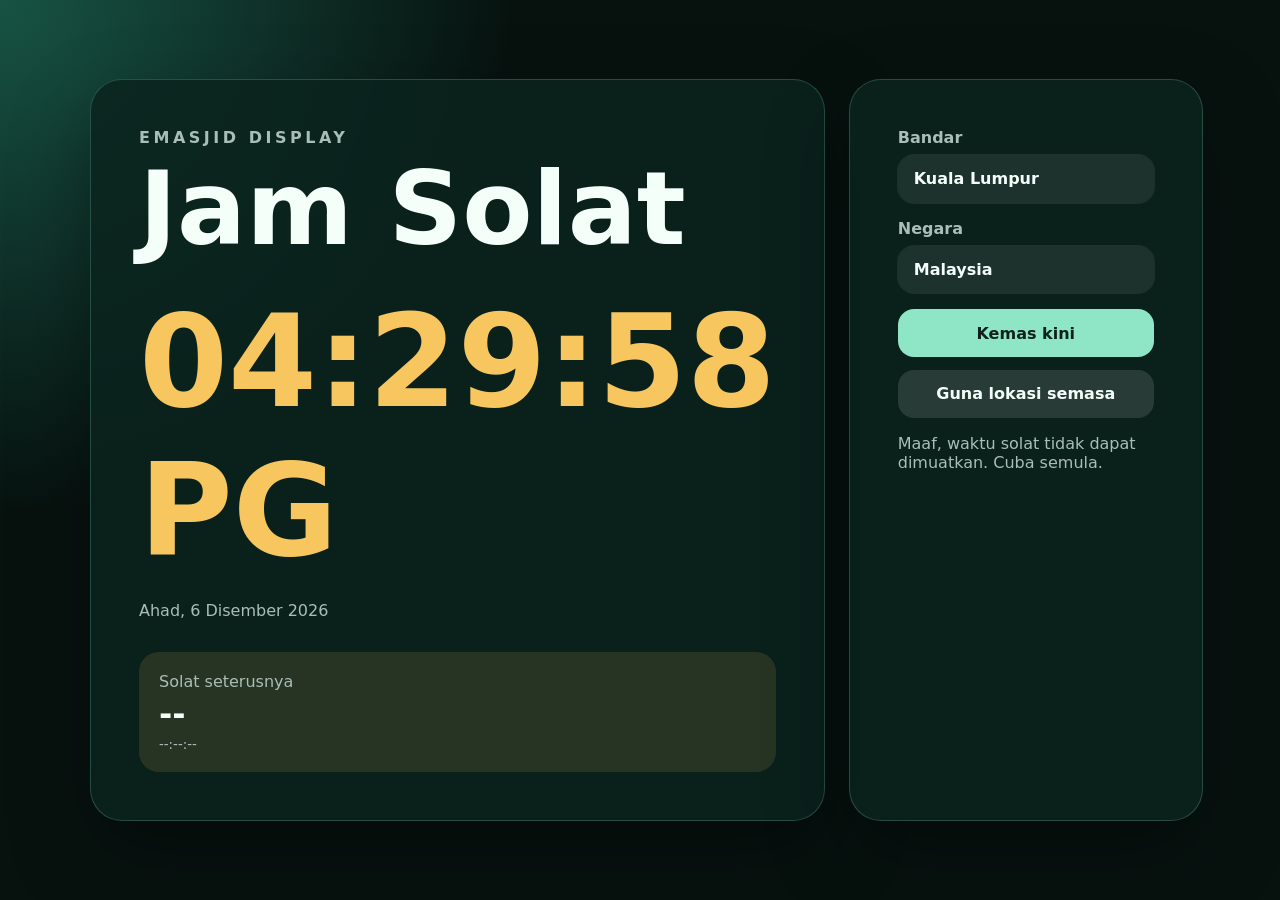
==== index.html @ 229355fd "Build prayer clock display" ====
<!doctype html>
<html lang="ms">
<head>
  <meta charset="utf-8">
  <meta name="viewport" content="width=device-width, initial-scale=1">
  <title>Jam Solat eMasjid</title>
  <link rel="stylesheet" href="styles.css">
</head>
<body>
  <main class="display-shell">
    <section class="hero" aria-label="Paparan jam solat">
      <p class="kicker">eMasjid Display</p>
      <h1>Jam Solat</h1>
      <div class="clock" id="clock">--:--:--</div>
      <p class="date" id="date">Memuatkan tarikh...</p>
      <div class="next-prayer" aria-live="polite">
        <span>Solat seterusnya</span>
        <strong id="nextPrayer">--</strong>
        <small id="countdown">--:--:--</small>
      </div>
    </section>

    <section class="panel" aria-label="Tetapan lokasi dan waktu solat">
      <form id="locationForm" class="location-form">
        <label>
          Bandar
          <input id="city" name="city" value="Kuala Lumpur" autocomplete="address-level2">
        </label>
        <label>
          Negara
          <input id="country" name="country" value="Malaysia" autocomplete="country-name">
        </label>
        <button type="submit">Kemas kini</button>
      </form>
      <button id="geoButton" class="secondary" type="button">Guna lokasi semasa</button>
      <p class="status" id="status">Waktu solat dipaparkan untuk Kuala Lumpur, Malaysia.</p>
      <div class="prayer-grid" id="prayerGrid"></div>
    </section>
  </main>
  <script src="app.js"></script>
</body>
</html>
---- styles.css ----
:root {
  color-scheme: dark;
  --bg: #07120f;
  --card: rgba(11, 35, 30, 0.86);
  --gold: #f7c65f;
  --mint: #8ee6c6;
  --text: #f4fff9;
  --muted: #a8beb7;
}

* { box-sizing: border-box; }

body {
  margin: 0;
  min-height: 100vh;
  font-family: Inter, ui-sans-serif, system-ui, -apple-system, BlinkMacSystemFont, "Segoe UI", sans-serif;
  color: var(--text);
  background: radial-gradient(circle at top left, #175344 0, transparent 32rem), var(--bg);
  display: grid;
  place-items: center;
  padding: 2rem;
}

.display-shell {
  width: min(1100px, 100%);
  display: grid;
  grid-template-columns: 1.15fr 0.85fr;
  gap: 1.5rem;
}

.hero, .panel {
  background: var(--card);
  border: 1px solid rgba(142, 230, 198, 0.22);
  border-radius: 2rem;
  box-shadow: 0 2rem 5rem rgba(0, 0, 0, 0.35);
  padding: clamp(1.5rem, 4vw, 3rem);
}

.kicker, .date, .status, .next-prayer span, .next-prayer small {
  color: var(--muted);
}

.kicker {
  margin: 0 0 1rem;
  text-transform: uppercase;
  letter-spacing: 0.22em;
  font-weight: 700;
}

h1 {
  margin: 0;
  font-size: clamp(3rem, 8vw, 7rem);
  line-height: 0.9;
}

.clock {
  margin: 2rem 0 0.5rem;
  font-size: clamp(3.5rem, 10vw, 8rem);
  font-weight: 800;
  color: var(--gold);
  font-variant-numeric: tabular-nums;
}

.next-prayer {
  margin-top: 2rem;
  padding: 1.25rem;
  border-radius: 1.25rem;
  background: rgba(247, 198, 95, 0.12);
  display: grid;
  gap: 0.25rem;
}

.next-prayer strong {
  font-size: 2rem;
}

.location-form {
  display: grid;
  gap: 1rem;
}

label {
  display: grid;
  gap: 0.5rem;
  color: var(--muted);
  font-weight: 700;
}

input, button {
  border: 0;
  border-radius: 1rem;
  padding: 0.9rem 1rem;
  font: inherit;
}

input {
  color: var(--text);
  background: rgba(255, 255, 255, 0.08);
  outline: 1px solid rgba(255, 255, 255, 0.08);
}

button {
  cursor: pointer;
  color: #10221d;
  background: var(--mint);
  font-weight: 800;
}

button.secondary {
  width: 100%;
  margin-top: 0.8rem;
  color: var(--text);
  background: rgba(255, 255, 255, 0.12);
}

.prayer-grid {
  margin-top: 1.25rem;
  display: grid;
  gap: 0.75rem;
}

.prayer-card {
  display: flex;
  justify-content: space-between;
  align-items: center;
  padding: 1rem;
  border-radius: 1rem;
  background: rgba(255, 255, 255, 0.07);
}

.prayer-card.active {
  outline: 2px solid var(--gold);
}

.prayer-card span:last-child {
  color: var(--gold);
  font-size: 1.25rem;
  font-weight: 800;
  font-variant-numeric: tabular-nums;
}

@media (max-width: 820px) {
  body { padding: 1rem; }
  .display-shell { grid-template-columns: 1fr; }
}
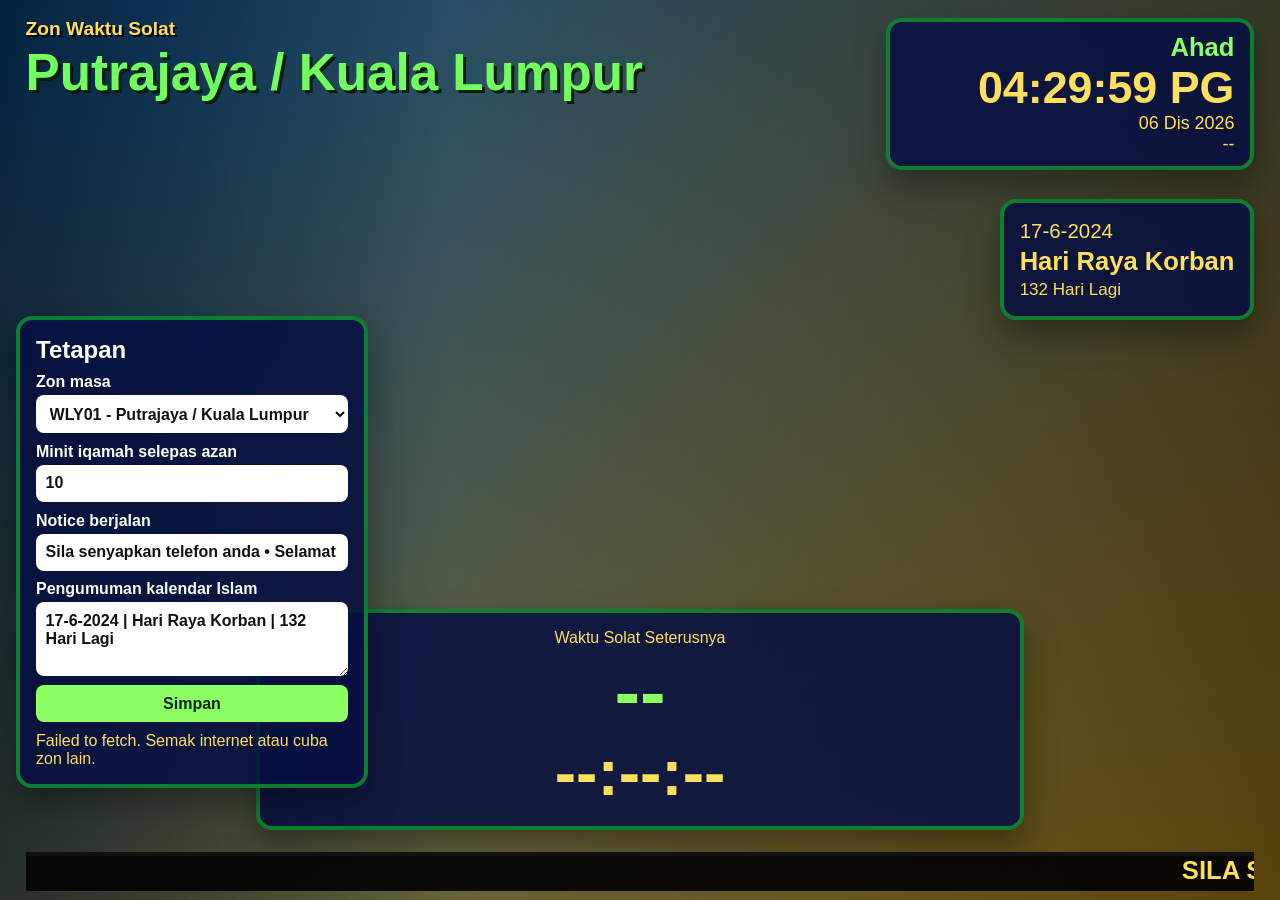
==== commit c664bf64: "Expand mosque prayer time display" ====
--- a/index.html
+++ b/index.html
@@ -7,35 +7,61 @@
   <link rel="stylesheet" href="styles.css">
 </head>
 <body>
-  <main class="display-shell">
-    <section class="hero" aria-label="Paparan jam solat">
-      <p class="kicker">eMasjid Display</p>
-      <h1>Jam Solat</h1>
-      <div class="clock" id="clock">--:--:--</div>
-      <p class="date" id="date">Memuatkan tarikh...</p>
-      <div class="next-prayer" aria-live="polite">
-        <span>Solat seterusnya</span>
-        <strong id="nextPrayer">--</strong>
-        <small id="countdown">--:--:--</small>
+  <main class="display" style="--bg-image: url('assets/images/background.jpg')">
+    <section class="topbar">
+      <div>
+        <p class="label">Zon Waktu Solat</p>
+        <h1 id="zoneName">Putrajaya</h1>
+      </div>
+      <div class="datetime-card">
+        <strong id="dayName">--</strong>
+        <span id="clock">--:--:--</span>
+        <small id="gregorianDate">--</small>
+        <small id="hijriDate">--</small>
       </div>
     </section>
 
-    <section class="panel" aria-label="Tetapan lokasi dan waktu solat">
-      <form id="locationForm" class="location-form">
-        <label>
-          Bandar
-          <input id="city" name="city" value="Kuala Lumpur" autocomplete="address-level2">
-        </label>
-        <label>
-          Negara
-          <input id="country" name="country" value="Malaysia" autocomplete="country-name">
-        </label>
-        <button type="submit">Kemas kini</button>
-      </form>
-      <button id="geoButton" class="secondary" type="button">Guna lokasi semasa</button>
-      <p class="status" id="status">Waktu solat dipaparkan untuk Kuala Lumpur, Malaysia.</p>
-      <div class="prayer-grid" id="prayerGrid"></div>
+    <section class="event-card" aria-live="polite">
+      <span id="eventDate">--</span>
+      <strong id="eventTitle">Pengumuman</strong>
+      <small id="eventCountdown">--</small>
     </section>
+
+    <section class="countdown-card" aria-live="assertive">
+      <span id="countdownLabel">Waktu Solat Seterusnya</span>
+      <strong id="nextPrayer">--</strong>
+      <small id="countdown">--:--:--</small>
+    </section>
+
+    <section class="prayer-strip" id="prayerGrid" aria-label="Waktu solat hari ini"></section>
+
+    <section class="notice-bar" aria-label="Notis dan pengumuman">
+      <marquee id="noticeText">Sila senyapkan telefon anda • Selamat datang ke masjid • Lurus dan rapatkan saf</marquee>
+    </section>
+
+    <aside class="settings" aria-label="Tetapan paparan">
+      <h2>Tetapan</h2>
+      <label>Zon masa
+        <select id="zoneSelect"></select>
+      </label>
+      <label>Minit iqamah selepas azan
+        <input id="iqamahMinutes" type="number" min="0" max="60" value="10">
+      </label>
+      <label>Notice berjalan
+        <input id="noticeInput" value="Sila senyapkan telefon anda • Selamat datang ke masjid • Lurus dan rapatkan saf">
+      </label>
+      <label>Pengumuman kalendar Islam
+        <textarea id="announcementInput" rows="3">17-6-2024 | Hari Raya Korban | 132 Hari Lagi</textarea>
+      </label>
+      <button id="saveSettings" type="button">Simpan</button>
+      <p id="syncStatus">Menyambung data JAKIM...</p>
+    </aside>
+
+    <div class="azan-overlay" id="azanOverlay" hidden>
+      <p>Telah masuk waktu</p>
+      <strong id="azanPrayer">--</strong>
+      <span id="iqamahCountdown">Iqamah dalam --:--</span>
+    </div>
   </main>
   <script src="app.js"></script>
 </body>
--- a/styles.css
+++ b/styles.css
@@ -1,11 +1,10 @@
 :root {
   color-scheme: dark;
-  --bg: #07120f;
-  --card: rgba(11, 35, 30, 0.86);
-  --gold: #f7c65f;
-  --mint: #8ee6c6;
-  --text: #f4fff9;
-  --muted: #a8beb7;
+  --green: #087a28;
+  --gold: #ffdf5c;
+  --blue: #041a57;
+  --black: #020403;
+  --white: #f8fff4;
 }
 
 * { box-sizing: border-box; }
@@ -13,133 +12,207 @@
 body {
   margin: 0;
   min-height: 100vh;
-  font-family: Inter, ui-sans-serif, system-ui, -apple-system, BlinkMacSystemFont, "Segoe UI", sans-serif;
-  color: var(--text);
-  background: radial-gradient(circle at top left, #175344 0, transparent 32rem), var(--bg);
-  display: grid;
-  place-items: center;
-  padding: 2rem;
-}
-
-.display-shell {
-  width: min(1100px, 100%);
-  display: grid;
-  grid-template-columns: 1.15fr 0.85fr;
-  gap: 1.5rem;
-}
-
-.hero, .panel {
-  background: var(--card);
-  border: 1px solid rgba(142, 230, 198, 0.22);
-  border-radius: 2rem;
-  box-shadow: 0 2rem 5rem rgba(0, 0, 0, 0.35);
-  padding: clamp(1.5rem, 4vw, 3rem);
-}
-
-.kicker, .date, .status, .next-prayer span, .next-prayer small {
-  color: var(--muted);
-}
-
-.kicker {
-  margin: 0 0 1rem;
-  text-transform: uppercase;
-  letter-spacing: 0.22em;
-  font-weight: 700;
+  overflow: hidden;
+  background: #000;
+  color: var(--white);
+  font-family: Arial, Helvetica, sans-serif;
+}
+
+.display {
+  position: relative;
+  min-height: 100vh;
+  padding: 2vh 2vw 1vh;
+  display: grid;
+  grid-template-rows: auto 1fr auto auto;
+  gap: 1.2vh;
+  isolation: isolate;
+  background-image: linear-gradient(rgba(0, 20, 45, 0.25), rgba(0, 0, 0, 0.25)), var(--bg-image), linear-gradient(135deg, #074f91, #d7a21d);
+  background-size: cover;
+  background-position: center;
+}
+
+.display::before {
+  content: "";
+  position: absolute;
+  inset: 0;
+  z-index: -1;
+  background: linear-gradient(90deg, rgba(0, 0, 0, 0.45), transparent 35%, rgba(0, 0, 0, 0.45));
+}
+
+.topbar {
+  display: flex;
+  justify-content: space-between;
+  align-items: start;
+  gap: 1rem;
+}
+
+.label {
+  margin: 0 0 0.2rem;
+  color: var(--gold);
+  font-size: clamp(0.9rem, 1.5vw, 1.6rem);
+  font-weight: 900;
+  text-shadow: 2px 2px #000;
 }
 
 h1 {
   margin: 0;
-  font-size: clamp(3rem, 8vw, 7rem);
-  line-height: 0.9;
-}
-
-.clock {
-  margin: 2rem 0 0.5rem;
-  font-size: clamp(3.5rem, 10vw, 8rem);
-  font-weight: 800;
-  color: var(--gold);
+  color: #72ff5d;
+  font-size: clamp(1.8rem, 4vw, 4.5rem);
+  text-shadow: 3px 3px #001b06;
+}
+
+.datetime-card, .event-card, .countdown-card, .settings, .azan-overlay {
+  border: 0.25rem solid rgba(13, 145, 48, 0.85);
+  border-radius: 1rem;
+  background: rgba(5, 15, 65, 0.86);
+  box-shadow: 0 1rem 2rem rgba(0, 0, 0, 0.35);
+}
+
+.datetime-card {
+  min-width: min(32vw, 23rem);
+  padding: 0.7rem 1rem;
+  display: grid;
+  text-align: right;
+  color: var(--gold);
+}
+
+.datetime-card strong {
+  color: #8cff63;
+  font-size: clamp(1rem, 2vw, 2rem);
+}
+
+.datetime-card span {
+  font-size: clamp(1.6rem, 3.5vw, 4rem);
+  font-weight: 900;
   font-variant-numeric: tabular-nums;
 }
 
-.next-prayer {
-  margin-top: 2rem;
-  padding: 1.25rem;
-  border-radius: 1.25rem;
-  background: rgba(247, 198, 95, 0.12);
+.datetime-card small { font-size: clamp(0.8rem, 1.4vw, 1.4rem); }
+
+.event-card {
+  justify-self: end;
+  align-self: start;
+  max-width: 24rem;
+  margin-top: 2vh;
+  padding: 1rem;
+  color: var(--gold);
   display: grid;
   gap: 0.25rem;
-}
-
-.next-prayer strong {
-  font-size: 2rem;
-}
-
-.location-form {
-  display: grid;
-  gap: 1rem;
-}
-
-label {
-  display: grid;
-  gap: 0.5rem;
-  color: var(--muted);
-  font-weight: 700;
-}
-
-input, button {
+  font-size: clamp(1rem, 1.6vw, 1.5rem);
+}
+
+.event-card strong { font-size: clamp(1.2rem, 2vw, 2.2rem); }
+
+.countdown-card {
+  justify-self: center;
+  align-self: center;
+  min-width: min(48rem, 90vw);
+  padding: 1rem 2rem;
+  text-align: center;
+  color: var(--gold);
+}
+
+.countdown-card strong {
+  display: block;
+  color: #8cff63;
+  font-size: clamp(2rem, 6vw, 6rem);
+  text-transform: uppercase;
+}
+
+.countdown-card small {
+  font-size: clamp(2rem, 5vw, 5rem);
+  font-weight: 900;
+  font-variant-numeric: tabular-nums;
+}
+
+.prayer-strip {
+  display: grid;
+  grid-template-columns: repeat(7, 1fr);
+  gap: 0.3rem;
+}
+
+.prayer-card {
+  overflow: hidden;
+  border: 0.15rem solid #021e08;
+  border-radius: 0.5rem;
+  text-align: center;
+  background: #e8e5ff;
+}
+
+.prayer-card span:first-child {
+  display: block;
+  padding: 0.35rem;
+  background: var(--green);
+  color: white;
+  font-size: clamp(0.85rem, 1.7vw, 1.9rem);
+  font-weight: 900;
+}
+
+.prayer-card span:last-child {
+  display: block;
+  padding: 0.3rem;
+  color: #141342;
+  font-size: clamp(1.1rem, 2.2vw, 2.5rem);
+  font-weight: 900;
+  font-variant-numeric: tabular-nums;
+}
+
+.prayer-card.active {
+  box-shadow: 0 0 0 0.35rem var(--gold) inset;
+}
+
+.notice-bar {
+  border-top: 0.25rem solid #111;
+  background: rgba(0, 0, 0, 0.9);
+  color: var(--gold);
+  font-size: clamp(1rem, 2vw, 2.4rem);
+  font-weight: 900;
+  text-transform: uppercase;
+}
+
+.settings {
+  position: absolute;
+  left: 1rem;
+  bottom: 7rem;
+  width: min(22rem, calc(100vw - 2rem));
+  padding: 1rem;
+  display: grid;
+  gap: 0.6rem;
+}
+
+.settings h2 { margin: 0; }
+.settings label { display: grid; gap: 0.25rem; font-weight: 700; }
+.settings input, .settings select, .settings textarea, .settings button {
+  width: 100%;
   border: 0;
-  border-radius: 1rem;
-  padding: 0.9rem 1rem;
+  border-radius: 0.5rem;
+  padding: 0.6rem;
   font: inherit;
 }
-
-input {
-  color: var(--text);
-  background: rgba(255, 255, 255, 0.08);
-  outline: 1px solid rgba(255, 255, 255, 0.08);
-}
-
-button {
-  cursor: pointer;
-  color: #10221d;
-  background: var(--mint);
-  font-weight: 800;
-}
-
-button.secondary {
-  width: 100%;
-  margin-top: 0.8rem;
-  color: var(--text);
-  background: rgba(255, 255, 255, 0.12);
-}
-
-.prayer-grid {
-  margin-top: 1.25rem;
-  display: grid;
-  gap: 0.75rem;
-}
-
-.prayer-card {
-  display: flex;
-  justify-content: space-between;
-  align-items: center;
-  padding: 1rem;
-  border-radius: 1rem;
-  background: rgba(255, 255, 255, 0.07);
-}
-
-.prayer-card.active {
-  outline: 2px solid var(--gold);
-}
-
-.prayer-card span:last-child {
-  color: var(--gold);
-  font-size: 1.25rem;
-  font-weight: 800;
-  font-variant-numeric: tabular-nums;
-}
-
-@media (max-width: 820px) {
-  body { padding: 1rem; }
-  .display-shell { grid-template-columns: 1fr; }
-}
+.settings input, .settings select, .settings textarea { color: #111; background: #fff; }
+.settings button { color: #01240d; background: #8cff63; font-weight: 900; cursor: pointer; }
+.settings p { margin: 0; color: var(--gold); }
+
+.azan-overlay {
+  position: fixed;
+  inset: 8vh 8vw;
+  z-index: 10;
+  display: grid;
+  place-content: center;
+  text-align: center;
+  background: rgba(2, 10, 48, 0.95);
+}
+
+.azan-overlay[hidden] { display: none; }
+.azan-overlay p { margin: 0; color: var(--gold); font-size: clamp(2rem, 5vw, 5rem); }
+.azan-overlay strong { color: #8cff63; font-size: clamp(3rem, 9vw, 9rem); }
+.azan-overlay span { color: white; font-size: clamp(1.5rem, 3vw, 3rem); }
+
+@media (max-width: 900px) {
+  body { overflow: auto; }
+  .display { min-height: 100svh; grid-template-rows: auto auto auto auto auto; }
+  .topbar { display: grid; }
+  .datetime-card, .event-card, .countdown-card { justify-self: stretch; min-width: auto; }
+  .prayer-strip { grid-template-columns: repeat(2, 1fr); }
+  .settings { position: static; width: 100%; order: 10; }
+}
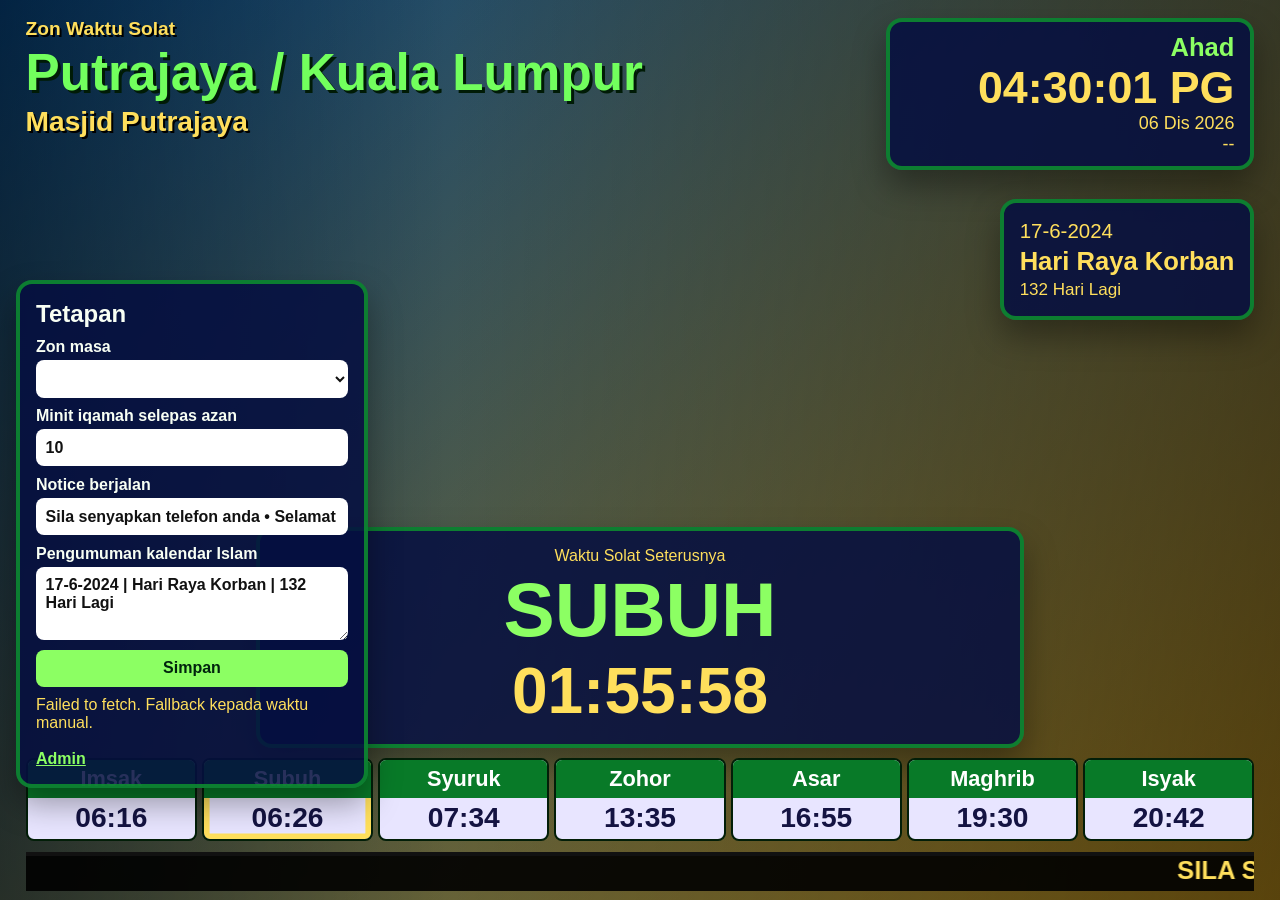
==== commit e7d5f0a0: "Add admin page and harden Pi kiosk install" ====
--- a/index.html
+++ b/index.html
@@ -12,6 +12,7 @@
       <div>
         <p class="label">Zon Waktu Solat</p>
         <h1 id="zoneName">Putrajaya</h1>
+        <h2 id="mosqueName">Masjid Putrajaya</h2>
       </div>
       <div class="datetime-card">
         <strong id="dayName">--</strong>
@@ -55,6 +56,7 @@
       </label>
       <button id="saveSettings" type="button">Simpan</button>
       <p id="syncStatus">Menyambung data JAKIM...</p>
+      <a class="admin-link" href="admin.html">Admin</a>
     </aside>
 
     <div class="azan-overlay" id="azanOverlay" hidden>
--- a/styles.css
+++ b/styles.css
@@ -216,3 +216,17 @@
   .prayer-strip { grid-template-columns: repeat(2, 1fr); }
   .settings { position: static; width: 100%; order: 10; }
 }
+
+#mosqueName {
+  margin: 0.25rem 0 0;
+  color: var(--gold);
+  font-size: clamp(1rem, 2.2vw, 2.3rem);
+  text-shadow: 2px 2px #000;
+}
+
+.admin-link {
+  display: inline-block;
+  margin-top: 0.5rem;
+  color: #8cff63;
+  font-weight: 900;
+}
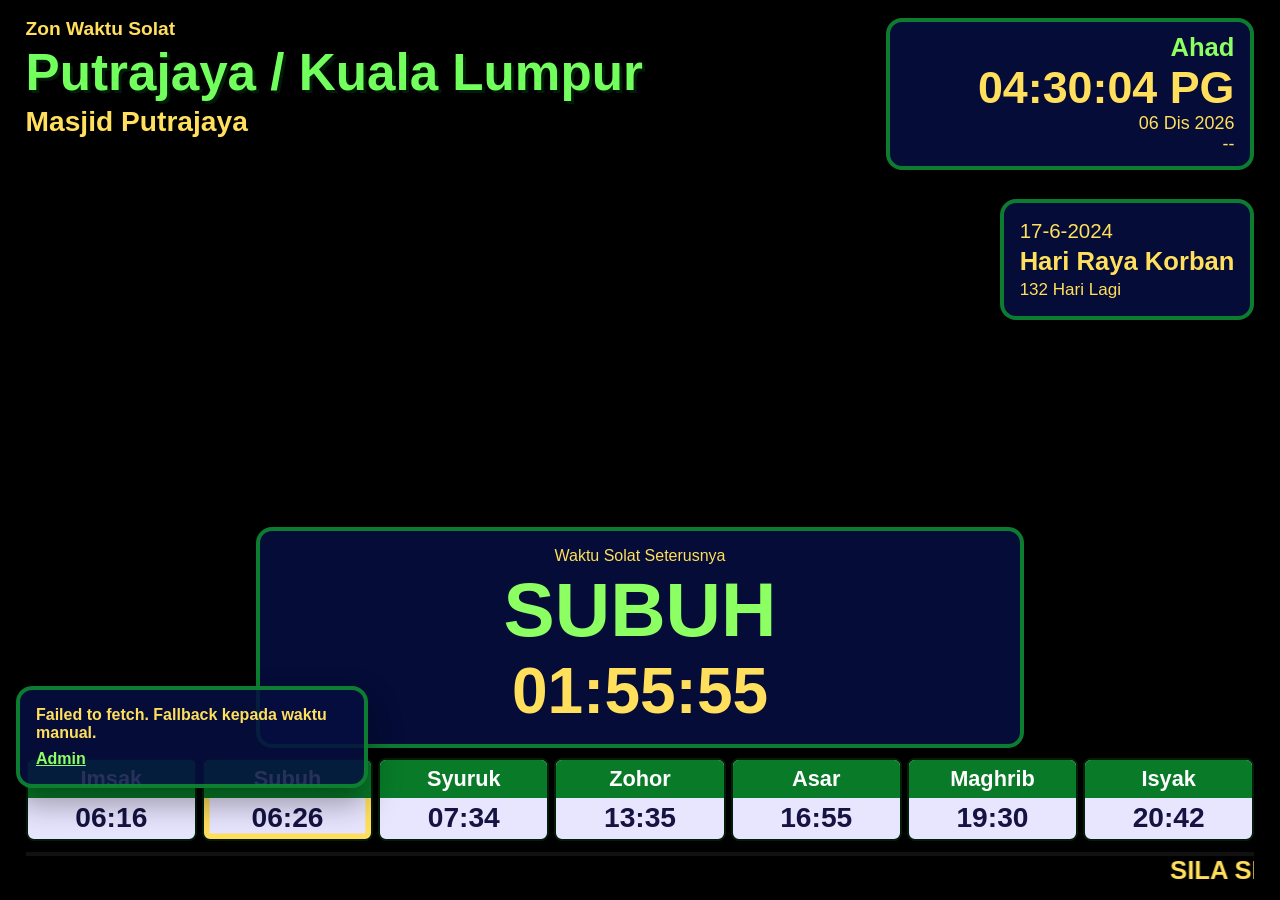
==== commit 1e857142: "Clean up media placeholders and document asset setup" ====
--- a/index.html
+++ b/index.html
@@ -7,7 +7,8 @@
   <link rel="stylesheet" href="styles.css">
 </head>
 <body>
-  <main class="display" style="--bg-image: url('assets/images/background.jpg')">
+  <main class="display">
+    <div id="mediaStage" class="media-stage" aria-hidden="true"></div>
     <section class="topbar">
       <div>
         <p class="label">Zon Waktu Solat</p>
@@ -40,24 +41,15 @@
       <marquee id="noticeText">Sila senyapkan telefon anda • Selamat datang ke masjid • Lurus dan rapatkan saf</marquee>
     </section>
 
-    <aside class="settings" aria-label="Tetapan paparan">
-      <h2>Tetapan</h2>
-      <label>Zon masa
-        <select id="zoneSelect"></select>
-      </label>
-      <label>Minit iqamah selepas azan
-        <input id="iqamahMinutes" type="number" min="0" max="60" value="10">
-      </label>
-      <label>Notice berjalan
-        <input id="noticeInput" value="Sila senyapkan telefon anda • Selamat datang ke masjid • Lurus dan rapatkan saf">
-      </label>
-      <label>Pengumuman kalendar Islam
-        <textarea id="announcementInput" rows="3">17-6-2024 | Hari Raya Korban | 132 Hari Lagi</textarea>
-      </label>
-      <button id="saveSettings" type="button">Simpan</button>
+    <aside class="status-panel" aria-label="Status sistem">
       <p id="syncStatus">Menyambung data JAKIM...</p>
       <a class="admin-link" href="admin.html">Admin</a>
     </aside>
+
+    <div class="prayer-overlay" id="prayerOverlay" hidden>
+      <p>Sedang Solat</p>
+      <strong id="prayerOverlayName">--</strong>
+    </div>
 
     <div class="azan-overlay" id="azanOverlay" hidden>
       <p>Telah masuk waktu</p>
--- a/styles.css
+++ b/styles.css
@@ -61,7 +61,7 @@
   text-shadow: 3px 3px #001b06;
 }
 
-.datetime-card, .event-card, .countdown-card, .settings, .azan-overlay {
+.datetime-card, .event-card, .countdown-card, .status-panel, .azan-overlay {
   border: 0.25rem solid rgba(13, 145, 48, 0.85);
   border-radius: 1rem;
   background: rgba(5, 15, 65, 0.86);
@@ -170,28 +170,14 @@
   text-transform: uppercase;
 }
 
-.settings {
+.status-panel {
   position: absolute;
   left: 1rem;
   bottom: 7rem;
   width: min(22rem, calc(100vw - 2rem));
   padding: 1rem;
-  display: grid;
-  gap: 0.6rem;
-}
-
-.settings h2 { margin: 0; }
-.settings label { display: grid; gap: 0.25rem; font-weight: 700; }
-.settings input, .settings select, .settings textarea, .settings button {
-  width: 100%;
-  border: 0;
-  border-radius: 0.5rem;
-  padding: 0.6rem;
-  font: inherit;
-}
-.settings input, .settings select, .settings textarea { color: #111; background: #fff; }
-.settings button { color: #01240d; background: #8cff63; font-weight: 900; cursor: pointer; }
-.settings p { margin: 0; color: var(--gold); }
+}
+.status-panel p { margin: 0; color: var(--gold); font-weight: 900; }
 
 .azan-overlay {
   position: fixed;
@@ -214,7 +200,7 @@
   .topbar { display: grid; }
   .datetime-card, .event-card, .countdown-card { justify-self: stretch; min-width: auto; }
   .prayer-strip { grid-template-columns: repeat(2, 1fr); }
-  .settings { position: static; width: 100%; order: 10; }
+  .status-panel { position: static; width: 100%; order: 10; }
 }
 
 #mosqueName {
@@ -230,3 +216,30 @@
   color: #8cff63;
   font-weight: 900;
 }
+
+
+.media-stage {
+  position: absolute;
+  inset: 0;
+  z-index: -2;
+  overflow: hidden;
+}
+.media-stage img, .media-stage video {
+  width: 100%;
+  height: 100%;
+  object-fit: cover;
+}
+.prayer-overlay {
+  position: fixed;
+  inset: 0;
+  z-index: 9;
+  display: grid;
+  place-content: center;
+  text-align: center;
+  background: linear-gradient(rgba(0, 0, 0, .35), rgba(0, 0, 0, .75)), var(--prayer-bg, linear-gradient(135deg, #05140f, #0b6b43));
+  background-size: cover;
+  background-position: center;
+}
+.prayer-overlay[hidden] { display: none; }
+.prayer-overlay p { margin: 0; color: var(--gold); font-size: clamp(2rem, 5vw, 5rem); font-weight: 900; }
+.prayer-overlay strong { color: white; font-size: clamp(3rem, 9vw, 10rem); text-shadow: 4px 4px #000; }
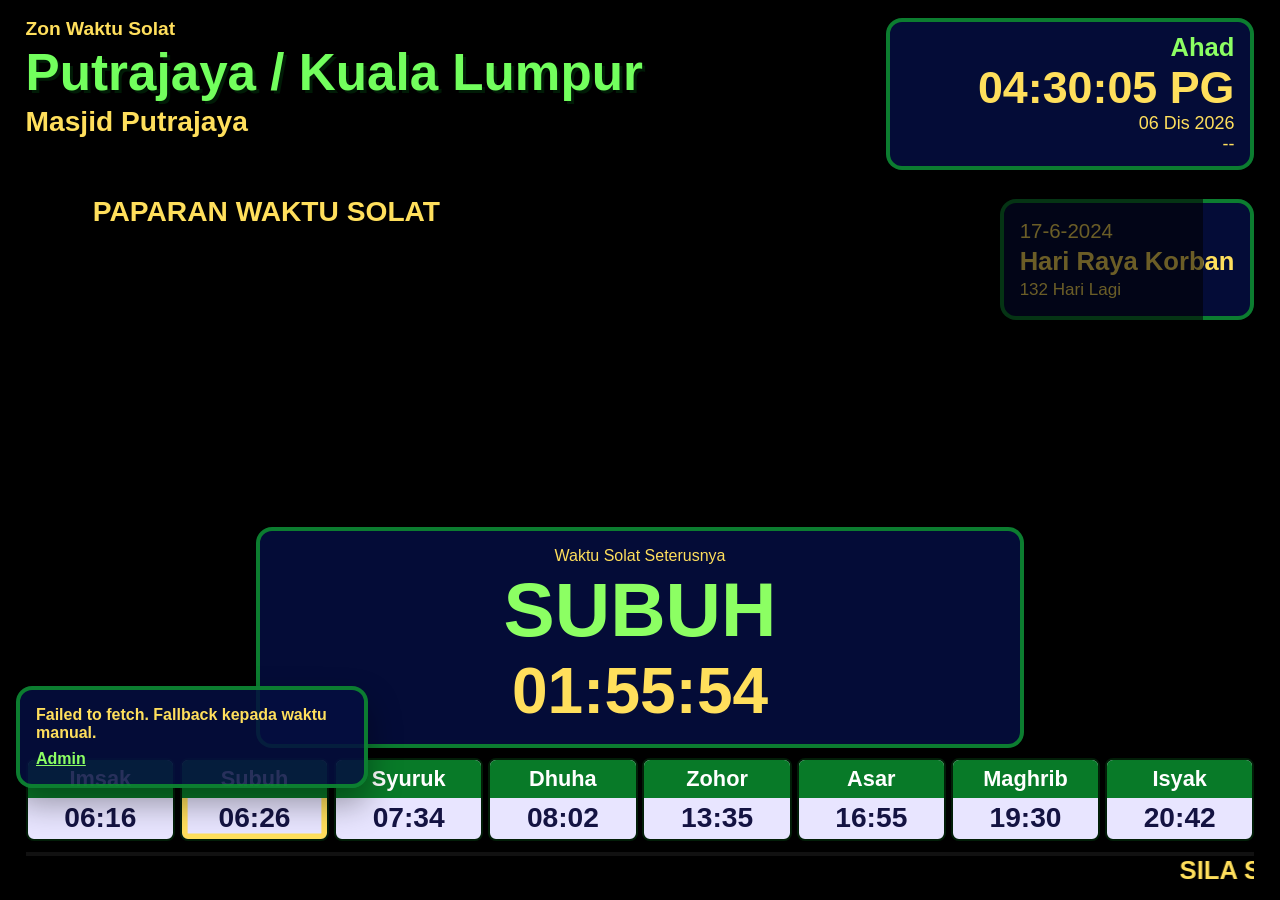
==== commit b1c87206: "Enhance prayer display slides and azan settings" ====
--- a/index.html
+++ b/index.html
@@ -27,6 +27,20 @@
       <span id="eventDate">--</span>
       <strong id="eventTitle">Pengumuman</strong>
       <small id="eventCountdown">--</small>
+    </section>
+
+    <section class="display-slide show" aria-label="Slide waktu solat semua waktu">
+      <p class="slide-title">Paparan Waktu Solat</p>
+    </section>
+
+    <section class="display-slide world-slide" aria-label="Slide zon solat lain">
+      <p class="slide-title">Zon Solat Lain</p>
+      <div id="worldTimes" class="world-times"></div>
+    </section>
+
+    <section class="display-slide event-slide" aria-label="Slide countdown tarikh penting Islam">
+      <p class="slide-title">Countdown Tarikh Penting Islam</p>
+      <strong id="eventBigCountdown">Lagi 10 Hari</strong>
     </section>
 
     <section class="countdown-card" aria-live="assertive">
--- a/styles.css
+++ b/styles.css
@@ -127,7 +127,7 @@
 
 .prayer-strip {
   display: grid;
-  grid-template-columns: repeat(7, 1fr);
+  grid-template-columns: repeat(8, 1fr);
   gap: 0.3rem;
 }
 
@@ -243,3 +243,25 @@
 .prayer-overlay[hidden] { display: none; }
 .prayer-overlay p { margin: 0; color: var(--gold); font-size: clamp(2rem, 5vw, 5rem); font-weight: 900; }
 .prayer-overlay strong { color: white; font-size: clamp(3rem, 9vw, 10rem); text-shadow: 4px 4px #000; }
+
+
+.display-slide {
+  position: absolute;
+  inset: 20vh 6vw auto;
+  min-height: 18vh;
+  padding: 1rem;
+  border-radius: 1rem;
+  background: rgba(0, 0, 0, .58);
+  opacity: 0;
+  transform: translateY(1rem);
+  transition: opacity .6s ease, transform .6s ease;
+  pointer-events: none;
+}
+.display-slide.show { opacity: 1; transform: translateY(0); }
+.slide-title { margin: 0 0 .75rem; color: var(--gold); font-size: clamp(1.2rem, 2.2vw, 2.6rem); font-weight: 900; text-transform: uppercase; }
+.world-times { display: grid; grid-template-columns: repeat(2, minmax(0, 1fr)); gap: .75rem; }
+.world-times article { display: flex; justify-content: space-between; gap: 1rem; padding: .8rem; border-radius: .7rem; background: rgba(255,255,255,.12); color: white; font-size: clamp(.9rem, 1.5vw, 1.6rem); }
+#eventBigCountdown { color: #8cff63; font-size: clamp(3rem, 8vw, 9rem); animation: numberPulse 1.2s infinite; }
+.prayer-card.blink { animation: prayerBlink .8s steps(2, jump-none) infinite; }
+@keyframes prayerBlink { 50% { filter: brightness(1.8); transform: scale(1.03); } }
+@keyframes numberPulse { 50% { transform: scale(1.06); color: var(--gold); } }
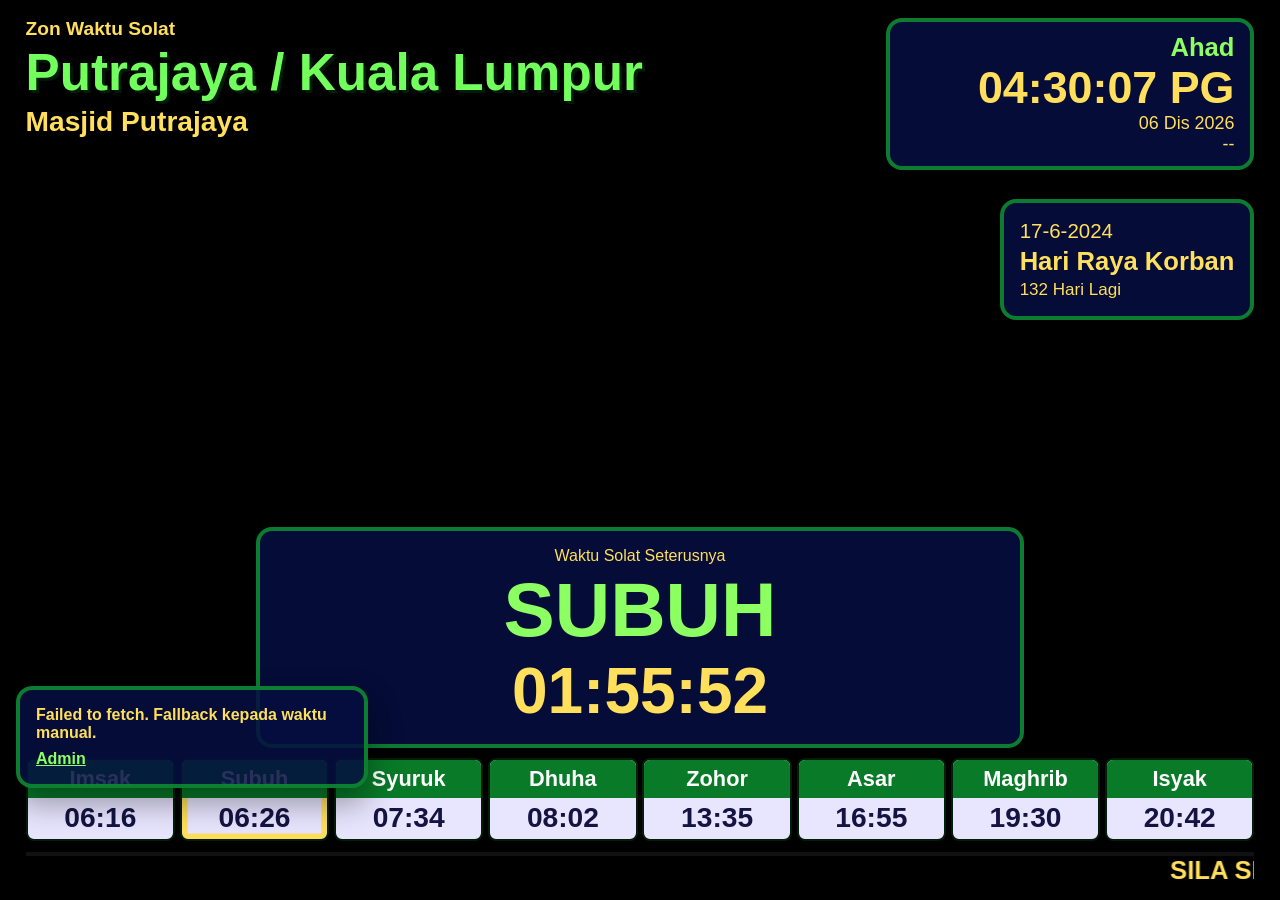
==== commit d3c5af41: "Remove extra rotating display slides" ====
--- a/index.html
+++ b/index.html
@@ -27,20 +27,6 @@
       <span id="eventDate">--</span>
       <strong id="eventTitle">Pengumuman</strong>
       <small id="eventCountdown">--</small>
-    </section>
-
-    <section class="display-slide show" aria-label="Slide waktu solat semua waktu">
-      <p class="slide-title">Paparan Waktu Solat</p>
-    </section>
-
-    <section class="display-slide world-slide" aria-label="Slide zon solat lain">
-      <p class="slide-title">Zon Solat Lain</p>
-      <div id="worldTimes" class="world-times"></div>
-    </section>
-
-    <section class="display-slide event-slide" aria-label="Slide countdown tarikh penting Islam">
-      <p class="slide-title">Countdown Tarikh Penting Islam</p>
-      <strong id="eventBigCountdown">Lagi 10 Hari</strong>
     </section>
 
     <section class="countdown-card" aria-live="assertive">
--- a/styles.css
+++ b/styles.css
@@ -243,25 +243,3 @@
 .prayer-overlay[hidden] { display: none; }
 .prayer-overlay p { margin: 0; color: var(--gold); font-size: clamp(2rem, 5vw, 5rem); font-weight: 900; }
 .prayer-overlay strong { color: white; font-size: clamp(3rem, 9vw, 10rem); text-shadow: 4px 4px #000; }
-
-
-.display-slide {
-  position: absolute;
-  inset: 20vh 6vw auto;
-  min-height: 18vh;
-  padding: 1rem;
-  border-radius: 1rem;
-  background: rgba(0, 0, 0, .58);
-  opacity: 0;
-  transform: translateY(1rem);
-  transition: opacity .6s ease, transform .6s ease;
-  pointer-events: none;
-}
-.display-slide.show { opacity: 1; transform: translateY(0); }
-.slide-title { margin: 0 0 .75rem; color: var(--gold); font-size: clamp(1.2rem, 2.2vw, 2.6rem); font-weight: 900; text-transform: uppercase; }
-.world-times { display: grid; grid-template-columns: repeat(2, minmax(0, 1fr)); gap: .75rem; }
-.world-times article { display: flex; justify-content: space-between; gap: 1rem; padding: .8rem; border-radius: .7rem; background: rgba(255,255,255,.12); color: white; font-size: clamp(.9rem, 1.5vw, 1.6rem); }
-#eventBigCountdown { color: #8cff63; font-size: clamp(3rem, 8vw, 9rem); animation: numberPulse 1.2s infinite; }
-.prayer-card.blink { animation: prayerBlink .8s steps(2, jump-none) infinite; }
-@keyframes prayerBlink { 50% { filter: brightness(1.8); transform: scale(1.03); } }
-@keyframes numberPulse { 50% { transform: scale(1.06); color: var(--gold); } }
